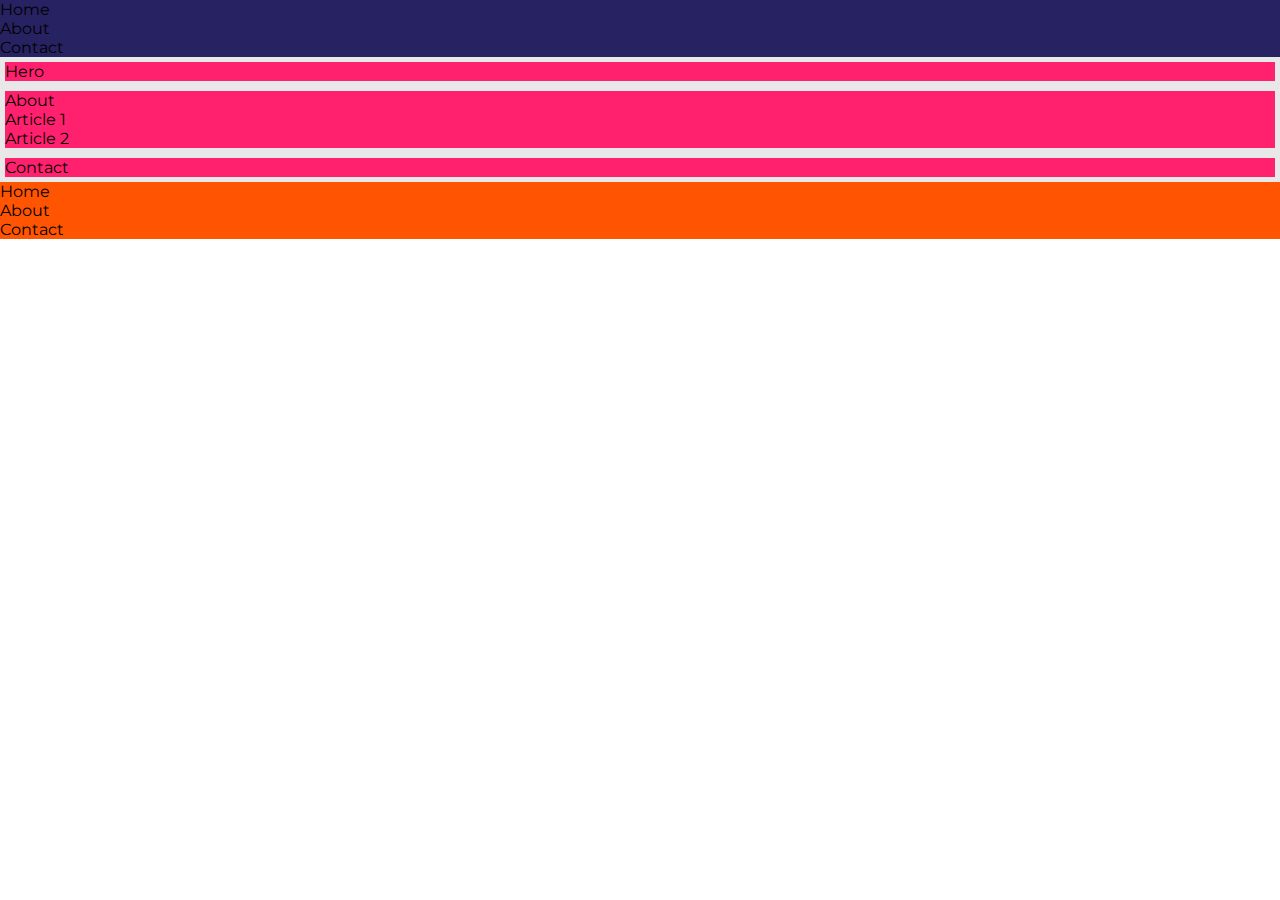
==== bc-web-html/index.html @ 0c68d45c "created the skeleton for index and styles sheet" ====
<!DOCTYPE html>
<html lang="en">
  <head>
    <meta charset="UTF-8" />
    <meta http-equiv="X-UA-Compatible" content="IE=edge" />
    <meta name="viewport" content="width=device-width, initial-scale=1.0" />
    <link rel="stylesheet" href="styles.css" />
    <link rel="preconnect" href="https://fonts.googleapis.com" />
    <link rel="preconnect" href="https://fonts.gstatic.com" crossorigin />
    <link href="https://fonts.googleapis.com/css2?family=Montserrat:wght@100;400;700&display=swap" rel="stylesheet" />
    <title>Boca Code HTML day02</title>
  </head>
  <body>
    <header>
      <nav>
        <ul>
          <li class="menu-link">Home</li>
          <li class="menu-link">About</li>
          <li class="menu-link">Contact</li>
        </ul>
      </nav>
    </header>

    <main>
      <section id="hero">Hero</section>
      <section id="main">
        About
        <article>Article 1</article>
        <article>Article 2</article>
      </section>
      <section id="contact">Contact</section>
    </main>

    <footer>
      <ul>
        <li>Home</li>
        <li>About</li>
        <li>Contact</li>
      </ul>
    </footer>

    <script>
      
    </script>
  </body>
</html>
---- bc-web-html/styles.css ----
*,                               /*always start with this code to take away the extra spacing in your site*/
*::after,
*::before {
    margin: 0;
    padding: 0;
    box-sizing: inherit;
}

:root {
    --purple: #272262;
    --pink: #ff216e;
    --white: #e8e8e8;
    --yellow: #ffdb02;
    --orange: #ff5401;
}

body {
    font-family: 'Montserrat', sans-serif;
}

header {
    background-color: var(--purple);
}

main {
    background-color: var(--pink);
}

section {
    border: 5px var(--white) solid;
}

footer {
    background-color: var(--orange);
}
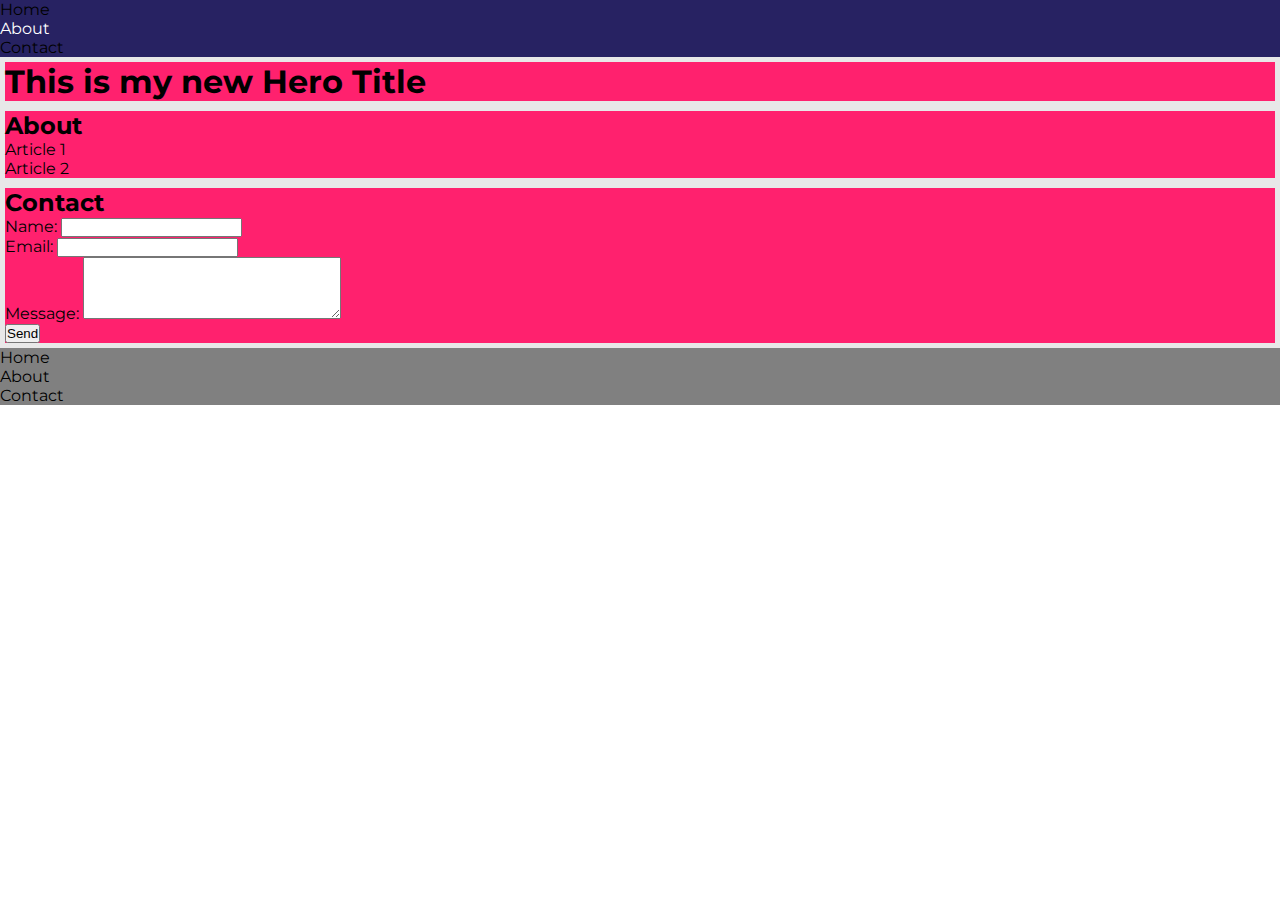
==== commit 9c9cbde0: "added a form and submit to contact section" ====
--- a/bc-web-html/index.html
+++ b/bc-web-html/index.html
@@ -22,13 +22,38 @@
     </header>
 
     <main>
-      <section id="hero">Hero</section>
+      <section>
+        <h1 id="hero">Hero</h1>
+      </section>
+
       <section id="main">
-        About
+        <h2>About</h2>
         <article>Article 1</article>
         <article>Article 2</article>
       </section>
-      <section id="contact">Contact</section>
+
+      <section id="contact">
+        <h2>Contact</h2>
+        <form onsubmit="handleSubmit(event)">
+          <label for="name">
+            Name:
+            <input type="text" onchange="handleNameChange(event)" name="name">
+          </label>
+          <br>
+          <label for="email">
+            Email:
+            <input type="email" name="email">
+          </label>
+          <br>
+          <label for="message">
+            Message:
+            <textarea name="message" cols="30" rows="4"></textarea>
+          </label>
+          <br>
+          <input type="submit" value="Send" />
+        </form>
+      
+      </section>
     </main>
 
     <footer>
@@ -40,7 +65,19 @@
     </footer>
 
     <script>
-      
+      function handleSubmit(event) {
+        event.preventDefault()
+        console.log('Submitted Form')
+      }
+      function handleNameChange() {
+        console.log('Name Changed', event.target.value)
+      }
+      const hero = document.getElementById('hero')
+      hero.innerText = "This is my new Hero Title"
+      const links = document.getElementsByClassName('menu-link')
+      links[1].style.color = "white"
+      const footer = document.querySelector('footer')
+      footer.style.backgroundColor = "grey"
     </script>
   </body>
 </html>
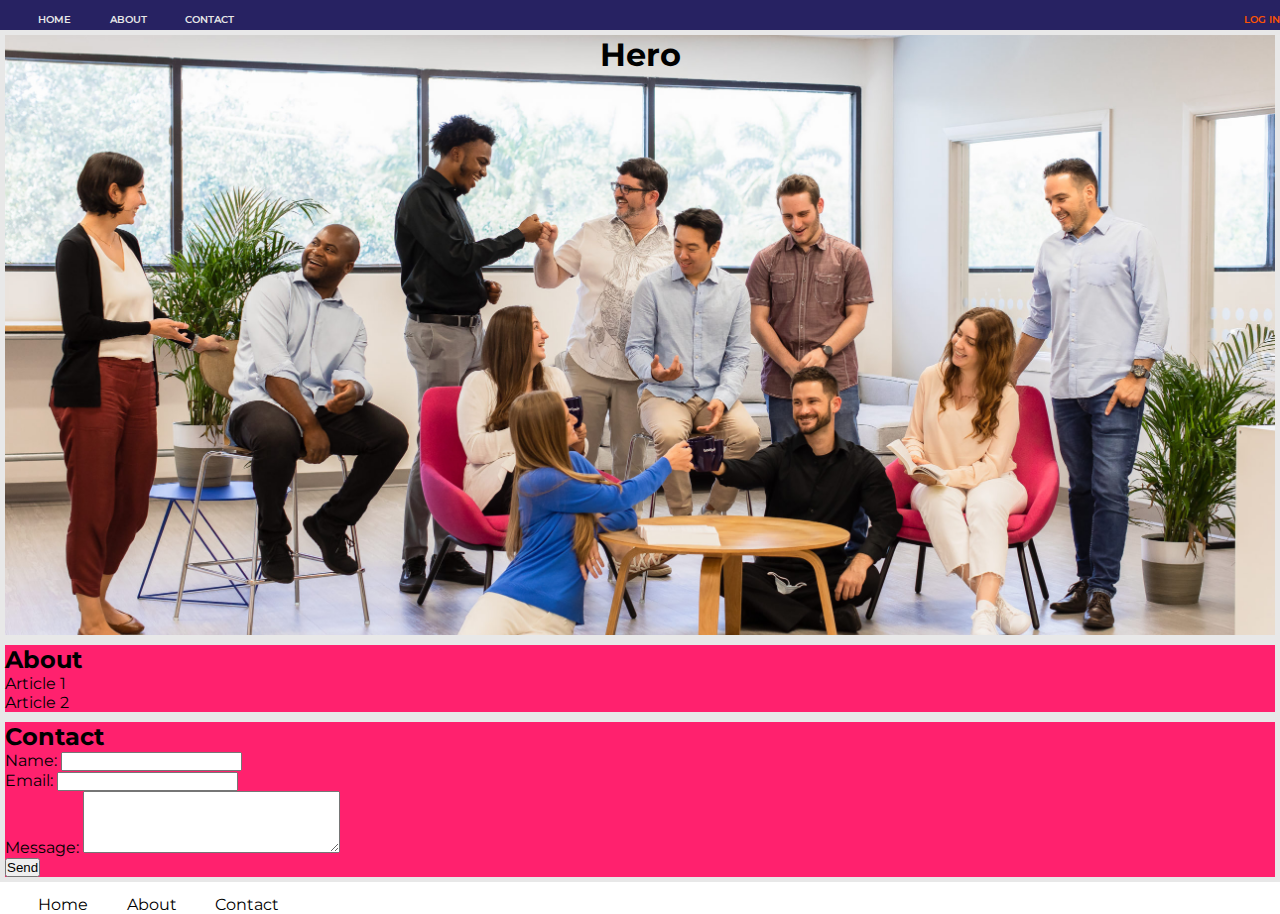
==== commit 49e4b9d6: "added a picture cover into the hero section of the site" ====
--- a/bc-web-html/index.html
+++ b/bc-web-html/index.html
@@ -17,12 +17,13 @@
           <li class="menu-link">Home</li>
           <li class="menu-link">About</li>
           <li class="menu-link">Contact</li>
+          <li class="menu-link login-btn">Log in</li>
         </ul>
       </nav>
     </header>
 
     <main>
-      <section>
+      <section class="hero-section">
         <h1 id="hero">Hero</h1>
       </section>
 
@@ -37,22 +38,21 @@
         <form onsubmit="handleSubmit(event)">
           <label for="name">
             Name:
-            <input type="text" onchange="handleNameChange(event)" name="name">
+            <input type="text" onchange="handleNameChange(event)" name="name" />
           </label>
-          <br>
+          <br />
           <label for="email">
             Email:
-            <input type="email" name="email">
+            <input type="email" name="email" />
           </label>
-          <br>
+          <br />
           <label for="message">
             Message:
             <textarea name="message" cols="30" rows="4"></textarea>
           </label>
-          <br>
+          <br />
           <input type="submit" value="Send" />
         </form>
-      
       </section>
     </main>
 
@@ -63,21 +63,6 @@
         <li>Contact</li>
       </ul>
     </footer>
-
-    <script>
-      function handleSubmit(event) {
-        event.preventDefault()
-        console.log('Submitted Form')
-      }
-      function handleNameChange() {
-        console.log('Name Changed', event.target.value)
-      }
-      const hero = document.getElementById('hero')
-      hero.innerText = "This is my new Hero Title"
-      const links = document.getElementsByClassName('menu-link')
-      links[1].style.color = "white"
-      const footer = document.querySelector('footer')
-      footer.style.backgroundColor = "grey"
-    </script>
+    <!-- <script src="scripts.js"></script> -->
   </body>
 </html>
--- a/bc-web-html/styles.css
+++ b/bc-web-html/styles.css
@@ -19,7 +19,35 @@
 }
 
 header {
+    position: sticky;
+    top: 0;
+    width: 100%;
+
     background-color: var(--purple);
+    height: 30px;
+    color: var(--white);
+}
+
+ul {
+    list-style-type: none;
+}
+
+li {
+    float: left;
+    padding-left: 3%;
+    padding-top: 1%;
+}
+
+.menu-link {
+    font-size: 0.62rem;
+    font-weight: 600;
+    text-transform: uppercase;
+}
+
+.login-btn {
+    color: var(--orange);
+    float: right
+    
 }
 
 main {
@@ -30,6 +58,19 @@
     border: 5px var(--white) solid;
 }
 
+.hero-section {
+    height: 600px;
+    background-color: var(--yellow);
+    background: url(./img/bocacodeclass.jpeg);
+    background-size: cover;
+    background-repeat: no-repeat;
+    background-position: center;
+}
+
+.hero-section > h1 {
+    text-align: center;
+}
+
 footer {
     background-color: var(--orange);
 }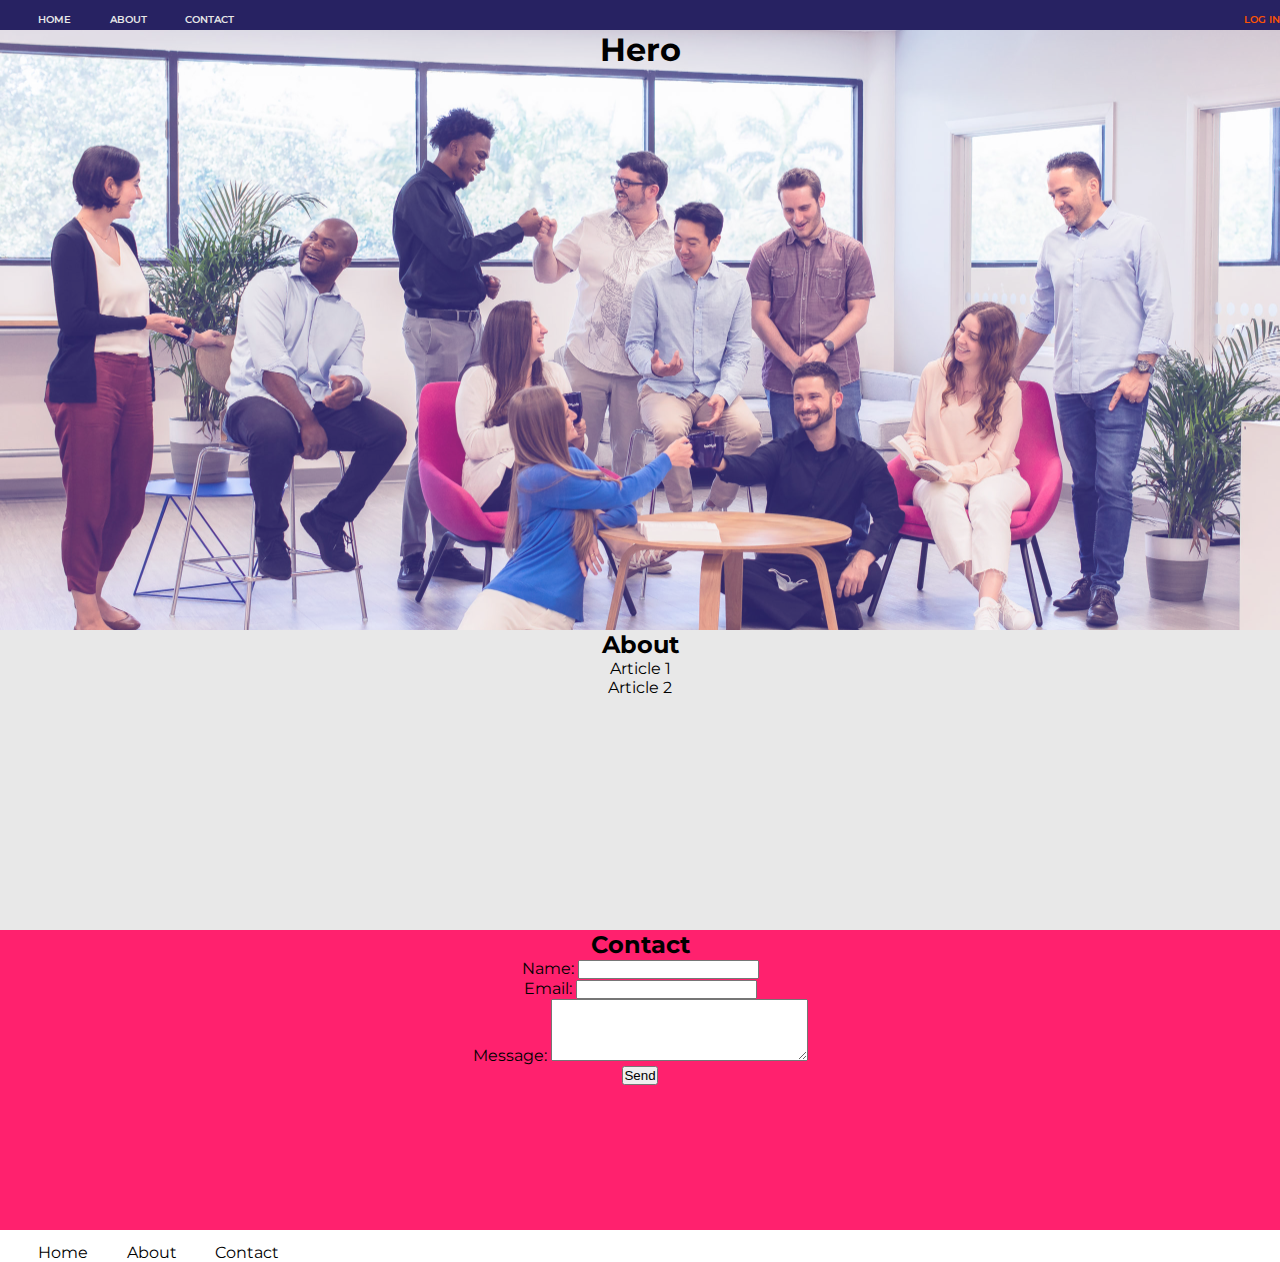
==== commit 240f3f61: "updated css styles" ====
--- a/bc-web-html/index.html
+++ b/bc-web-html/index.html
@@ -27,7 +27,8 @@
         <h1 id="hero">Hero</h1>
       </section>
 
-      <section id="main">
+      <!-- <section id="main"> -->
+        <section class ="about-section">
         <h2>About</h2>
         <article>Article 1</article>
         <article>Article 2</article>
--- a/bc-web-html/styles.css
+++ b/bc-web-html/styles.css
@@ -39,7 +39,7 @@
 }
 
 .menu-link {
-    font-size: 0.62rem;
+    font-size: 0.65rem;
     font-weight: 600;
     text-transform: uppercase;
 }
@@ -55,20 +55,23 @@
 }
 
 section {
-    border: 5px var(--white) solid;
+    height: 300px;
+    text-align: center;
 }
 
 .hero-section {
     height: 600px;
-    background-color: var(--yellow);
     background: url(./img/bocacodeclass.jpeg);
     background-size: cover;
     background-repeat: no-repeat;
     background-position: center;
+    
+    background-color: var(--purple);
+    background-blend-mode: screen;
 }
 
-.hero-section > h1 {
-    text-align: center;
+.about-section {
+    background-color: var(--white)
 }
 
 footer {
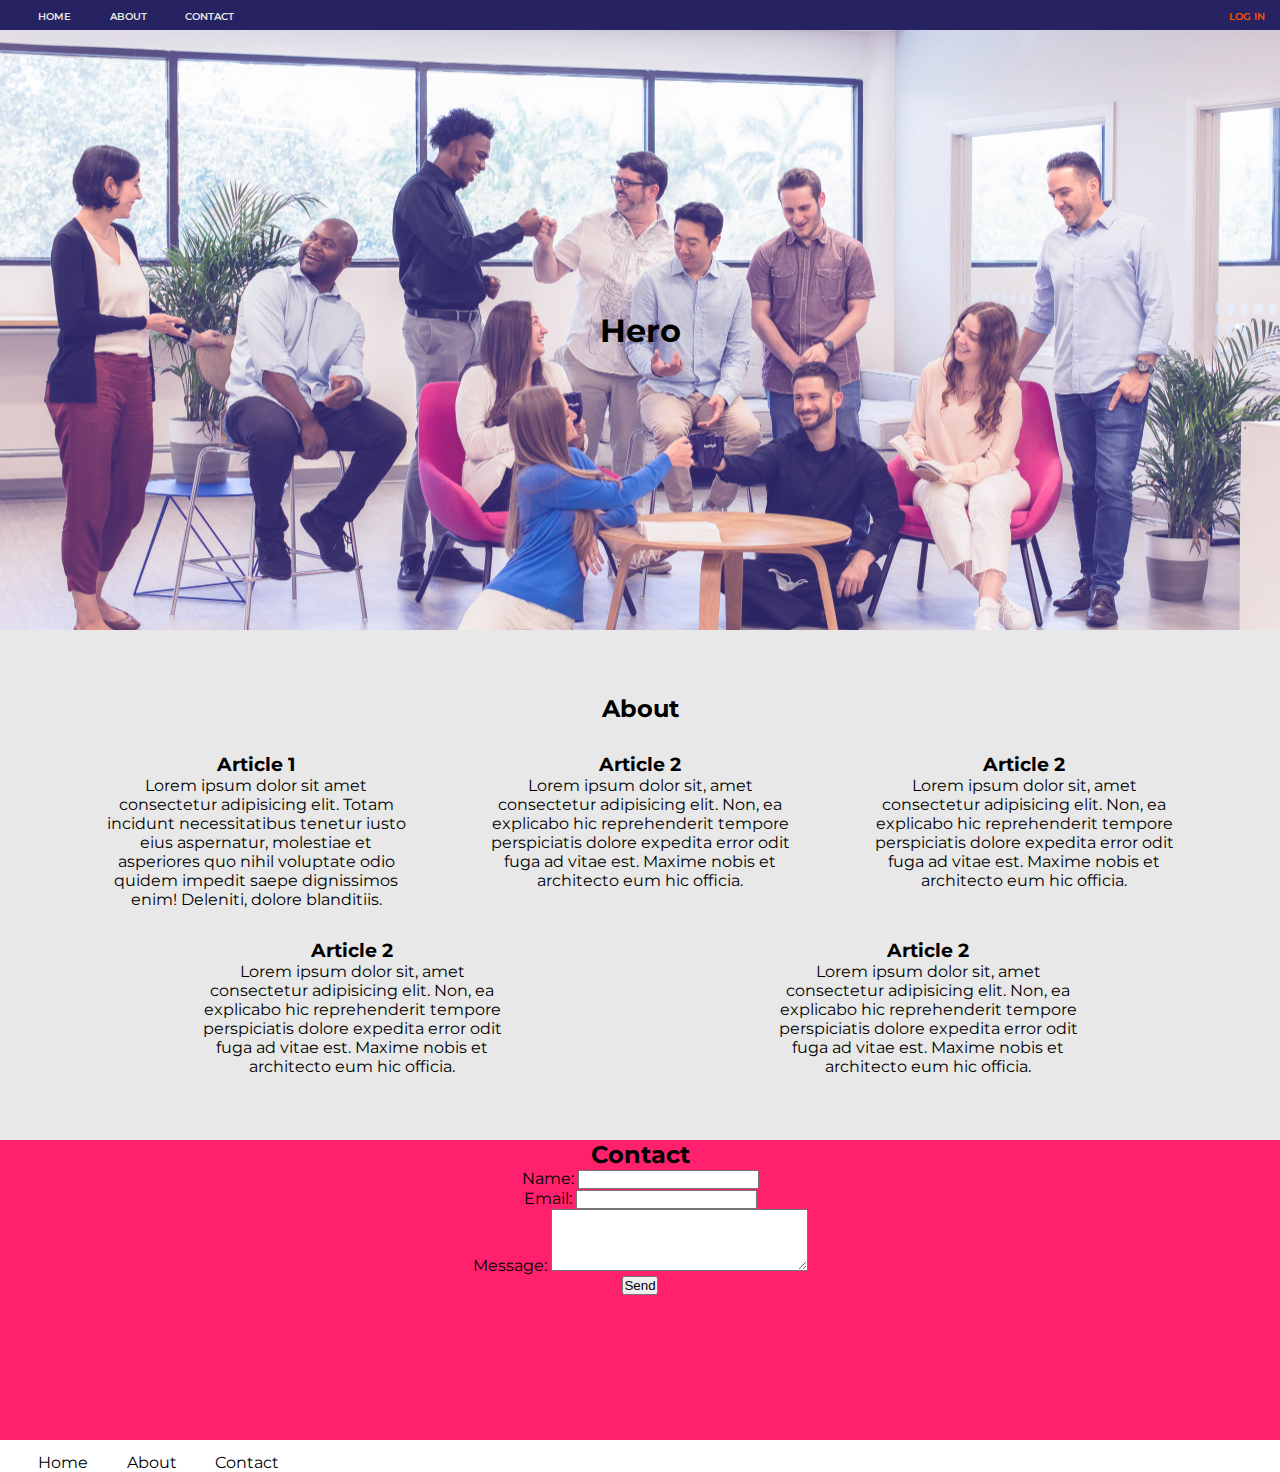
==== commit 8c8d9830: "added flex to about section and articles" ====
--- a/bc-web-html/index.html
+++ b/bc-web-html/index.html
@@ -28,10 +28,45 @@
       </section>
 
       <!-- <section id="main"> -->
-        <section class ="about-section">
+      <section class="about-section">
         <h2>About</h2>
-        <article>Article 1</article>
-        <article>Article 2</article>
+        <div class="about-section-group">
+          <article>
+            <h3>Article 1</h3>
+            <p>
+              Lorem ipsum dolor sit amet consectetur adipisicing elit. Totam incidunt necessitatibus tenetur iusto eius aspernatur, molestiae et
+              asperiores quo nihil voluptate odio quidem impedit saepe dignissimos enim! Deleniti, dolore blanditiis.
+            </p>
+          </article>
+          <article>
+            <h3>Article 2</h3>
+            <p>
+              Lorem ipsum dolor sit, amet consectetur adipisicing elit. Non, ea explicabo hic reprehenderit tempore perspiciatis dolore expedita error
+              odit fuga ad vitae est. Maxime nobis et architecto eum hic officia.
+            </p>
+          </article>
+          <article>
+            <h3>Article 2</h3>
+            <p>
+              Lorem ipsum dolor sit, amet consectetur adipisicing elit. Non, ea explicabo hic reprehenderit tempore perspiciatis dolore expedita error
+              odit fuga ad vitae est. Maxime nobis et architecto eum hic officia.
+            </p>
+          </article>
+          <article>
+            <h3>Article 2</h3>
+            <p>
+              Lorem ipsum dolor sit, amet consectetur adipisicing elit. Non, ea explicabo hic reprehenderit tempore perspiciatis dolore expedita error
+              odit fuga ad vitae est. Maxime nobis et architecto eum hic officia.
+            </p>
+          </article>
+          <article>
+            <h3>Article 2</h3>
+            <p>
+              Lorem ipsum dolor sit, amet consectetur adipisicing elit. Non, ea explicabo hic reprehenderit tempore perspiciatis dolore expedita error
+              odit fuga ad vitae est. Maxime nobis et architecto eum hic officia.
+            </p>
+          </article>
+        </div>
       </section>
 
       <section id="contact">
--- a/bc-web-html/styles.css
+++ b/bc-web-html/styles.css
@@ -42,12 +42,13 @@
     font-size: 0.65rem;
     font-weight: 600;
     text-transform: uppercase;
+    padding-top: 0.60rem;
 }
 
 .login-btn {
     color: var(--orange);
-    float: right
-    
+    float: right;
+    padding-right: 15px;
 }
 
 main {
@@ -60,6 +61,10 @@
 }
 
 .hero-section {
+    display: flex;  
+    justify-content: center;
+    align-items: center;
+
     height: 600px;
     background: url(./img/bocacodeclass.jpeg);
     background-size: cover;
@@ -71,7 +76,20 @@
 }
 
 .about-section {
+    height: 100%;
+    padding: 5%;
     background-color: var(--white)
+}
+
+.about-section-group {
+    display: flex;
+    justify-content: space-around;
+    flex-wrap: wrap;
+}
+
+article {
+    max-width: 300px;
+    margin-top: 30px;
 }
 
 footer {
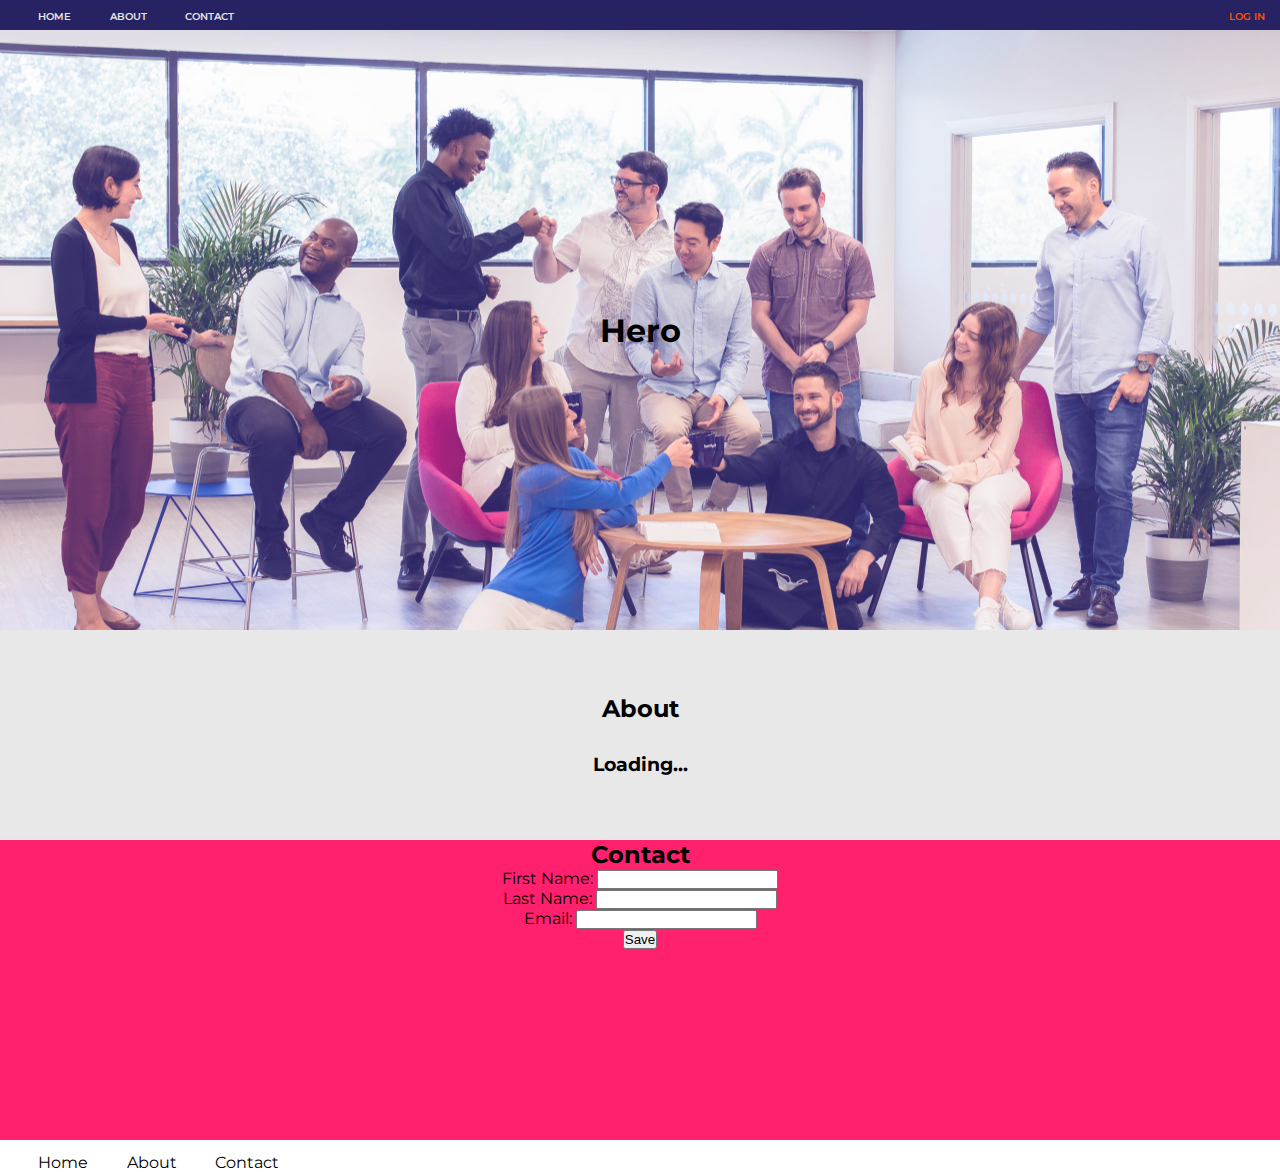
==== commit 6e3a4876: "added fetch feature to grab data from our database onto our site" ====
--- a/bc-web-html/index.html
+++ b/bc-web-html/index.html
@@ -30,51 +30,23 @@
       <!-- <section id="main"> -->
       <section class="about-section">
         <h2>About</h2>
-        <div class="about-section-group">
+        <div id="customers" class="about-section-group">
           <article>
-            <h3>Article 1</h3>
-            <p>
-              Lorem ipsum dolor sit amet consectetur adipisicing elit. Totam incidunt necessitatibus tenetur iusto eius aspernatur, molestiae et
-              asperiores quo nihil voluptate odio quidem impedit saepe dignissimos enim! Deleniti, dolore blanditiis.
-            </p>
-          </article>
-          <article>
-            <h3>Article 2</h3>
-            <p>
-              Lorem ipsum dolor sit, amet consectetur adipisicing elit. Non, ea explicabo hic reprehenderit tempore perspiciatis dolore expedita error
-              odit fuga ad vitae est. Maxime nobis et architecto eum hic officia.
-            </p>
-          </article>
-          <article>
-            <h3>Article 2</h3>
-            <p>
-              Lorem ipsum dolor sit, amet consectetur adipisicing elit. Non, ea explicabo hic reprehenderit tempore perspiciatis dolore expedita error
-              odit fuga ad vitae est. Maxime nobis et architecto eum hic officia.
-            </p>
-          </article>
-          <article>
-            <h3>Article 2</h3>
-            <p>
-              Lorem ipsum dolor sit, amet consectetur adipisicing elit. Non, ea explicabo hic reprehenderit tempore perspiciatis dolore expedita error
-              odit fuga ad vitae est. Maxime nobis et architecto eum hic officia.
-            </p>
-          </article>
-          <article>
-            <h3>Article 2</h3>
-            <p>
-              Lorem ipsum dolor sit, amet consectetur adipisicing elit. Non, ea explicabo hic reprehenderit tempore perspiciatis dolore expedita error
-              odit fuga ad vitae est. Maxime nobis et architecto eum hic officia.
-            </p>
-          </article>
+            <h3>Loading...</h3>
         </div>
       </section>
 
       <section id="contact">
         <h2>Contact</h2>
         <form onsubmit="handleSubmit(event)">
-          <label for="name">
-            Name:
-            <input type="text" onchange="handleNameChange(event)" name="name" />
+          <label for="firstName">
+            First Name:
+            <input type="text" name="firstName" />
+          </label>
+          <br />
+          <label for="lastName">
+            Last Name:
+            <input type="text" name="lastName" />
           </label>
           <br />
           <label for="email">
@@ -82,12 +54,7 @@
             <input type="email" name="email" />
           </label>
           <br />
-          <label for="message">
-            Message:
-            <textarea name="message" cols="30" rows="4"></textarea>
-          </label>
-          <br />
-          <input type="submit" value="Send" />
+          <input type="submit" value="Save" />
         </form>
       </section>
     </main>
@@ -99,6 +66,6 @@
         <li>Contact</li>
       </ul>
     </footer>
-    <!-- <script src="scripts.js"></script> -->
+    <script src="scripts.js"></script>
   </body>
 </html>
